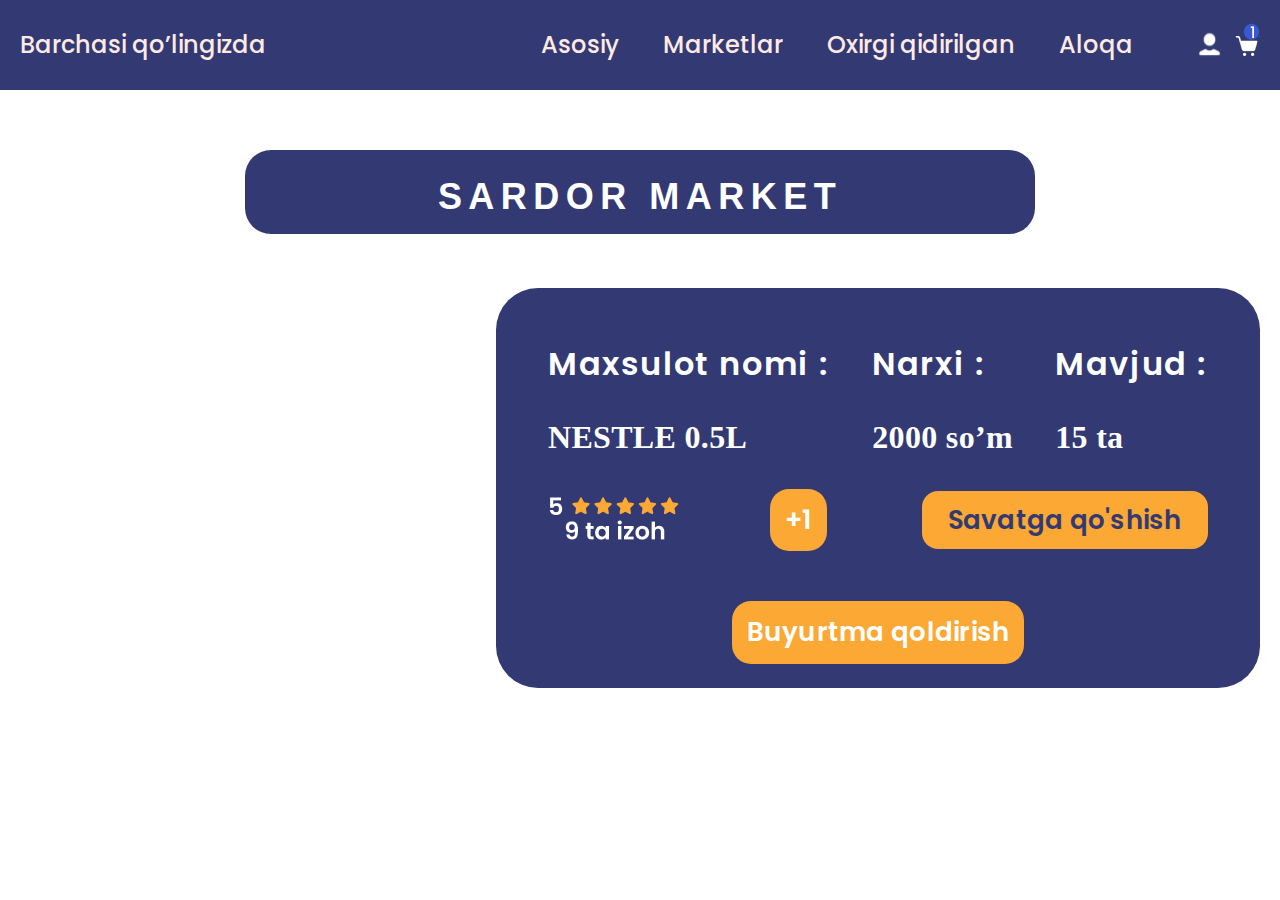
==== pages/sell.html @ b9319725 "initial commit" ====
<!DOCTYPE html>
<html lang="en">
<head>
  <meta charset="UTF-8">
  <meta http-equiv="X-UA-Compatible" content="IE=edge">
  <meta name="viewport" content="width=device-width, initial-scale=1.0">
  <link rel="stylesheet" href="../main.css">
  <title>Market</title>
</head>
<body>
  <div class="all-wrapperr">
    <!-- header  -->
    <header class="search-header">
      <div class="container">
        <div class="wrapper">
          <a href="./index.html" class="logo">Barchasi qo’lingizda</a>
          <nav class="navbar">
           <ul class="navbar_list">
            <li class="navbar_item"><a href="../index.html" class="navbar_link">Asosiy</a></li>
            <li class="navbar_item"><a href="./market.html" class="navbar_link">Marketlar</a></li>
            <li class="navbar_item"><a href="" class="navbar_link">Oxirgi qidirilgan</a></li>
            <li class="navbar_item"><a href="" class="navbar_link">Aloqa</a></li>
           </ul>
           <div class="person">
             <a href="#" class="person_link"></a>
             <a href="#" class="person_link"></a>
          </div>
          </nav>
        </div>
      </div>
    </header>
    <!-- finish Header -->
    <main>   
         <div class="sell">
      <div class="container">
          <h2 class="sell_title">   SARDOR MARKET   </h2>
          <div class="sell_wrapper">
            <iframe src="https://www.google.com/maps/embed?pb=!1m18!1m12!1m3!1d6049.627337628211!2d72.30002826452366!3d40.700101191524!2m3!1f0!2f0!3f0!3m2!1i1024!2i768!4f13.1!3m3!1m2!1s0x38bc8d0023bc57c1%3A0xb0c1a760cc13cdd5!2sSardor%20Market!5e0!3m2!1sen!2s!4v1713981419512!5m2!1sen!2s" width="450" height="400" style="border:0; border-radius: 50px;" allowfullscreen="" loading="lazy" referrerpolicy="no-referrer-when-downgrade"></iframe>
            <div class="sell_inner">
             <ul class="sell_list">
              <li class="sell-item">
                <p class="p1">Maxsulot nomi :</p>
                <p class="p2"> NESTLE 0.5L</p>
              </li>
              <li class="sell-item">
                <p class="p1">   Narxi : </p>
                <p class="p2"> 2000 so’m </p>
              </li>
              <li class="sell-item">
                <p class="p1">Mavjud :</p>
                <p class="p2"> 15 ta</p>
              </li>
             </ul>

             <ul class="sell2">
              <li class="sell2_item1">
                <img src="../img/Group 20.png" alt="baholash">
              </li>
              <li class="sell2_item2">+1</li>
              <li class="sell2_item3"><bu>Savatga qo'shish</bu></li>
             </ul>
             <button  type="submit" class="sell-btn sell2_item2 js-btn">Buyurtma qoldirish</button>
            </div>
          </div>
    </div>
      <div class="modal">
        <p class="text"><span>To‘lov miqdori</span> <span>2000 so‘m</span></p>
        <p class="text karta-raqam">8600 3129 7767 8933</p>
        <p class=" karta-turi">Uzcard |  Humo  | VISA</p>
        <p class="text tasdiqlash">0-0-0-0-0-0</p>
        <div class="tolov">
          <button type="submit" class="ok">Tasdiqlash</button>
          <button type="submit" class="ok no">Bekor qilish</button>
        </div>
      </div>
      </div>
    </main>
  </div>


  <script src="../script.js"></script>
</body>
</html>
---- main.css ----
/* poppins-regular - latin */
@font-face {
  font-display: swap; /* Check https://developer.mozilla.org/en-US/docs/Web/CSS/@font-face/font-display for other options. */
  font-family: 'Poppins';
  font-style: normal;
  font-weight: 400;
  src: url('./fonts/poppins-v21-latin-regular.woff2') format('woff2'); /* Chrome 36+, Opera 23+, Firefox 39+, Safari 12+, iOS 10+ */
}
/* poppins-500 - latin */
@font-face {
  font-display: swap; /* Check https://developer.mozilla.org/en-US/docs/Web/CSS/@font-face/font-display for other options. */
  font-family: 'Poppins';
  font-style: normal;
  font-weight: 500;
  src: url('./fonts/poppins-v21-latin-500.woff2') format('woff2'); /* Chrome 36+, Opera 23+, Firefox 39+, Safari 12+, iOS 10+ */
}
/* poppins-600 - latin */
@font-face {
  font-display: swap; /* Check https://developer.mozilla.org/en-US/docs/Web/CSS/@font-face/font-display for other options. */
  font-family: 'Poppins';
  font-style: normal;
  font-weight: 600;
  src: url('./fonts/poppins-v21-latin-600.woff2') format('woff2'); /* Chrome 36+, Opera 23+, Firefox 39+, Safari 12+, iOS 10+ */
}
/* poppins-700 - latin */
@font-face {
  font-display: swap; /* Check https://developer.mozilla.org/en-US/docs/Web/CSS/@font-face/font-display for other options. */
  font-family: 'Poppins';
  font-style: normal;
  font-weight: 700;
  src: url('./fonts/poppins-v21-latin-700.woff2') format('woff2'); /* Chrome 36+, Opera 23+, Firefox 39+, Safari 12+, iOS 10+ */
}
/* inknut-antiqua-regular - latin */
@font-face {
  font-display: swap; /* Check https://developer.mozilla.org/en-US/docs/Web/CSS/@font-face/font-display for other options. */
  font-family: 'Inknut Antiqua';
  font-style: normal;
  font-weight: 400;
  src: url('./fonts/inknut-antiqua-v14-latin-regular.woff2') format('woff2'); /* Chrome 36+, Opera 23+, Firefox 39+, Safari 12+, iOS 10+ */
}
@font-face {
  font-display: swap; /* Check https://developer.mozilla.org/en-US/docs/Web/CSS/@font-face/font-display for other options. */
  font-family: 'NATS';
  font-style: normal;
  font-weight: 400;
  src: url('./fonts/NATS-Regular.ttf') ; /* Chrome 36+, Opera 23+, Firefox 39+, Safari 12+, iOS 10+ */
}
*{
  box-sizing: border-box;
}
body{
  margin: 0;
  
}
.container{
  max-width: 1350px;
  width: 100%;
  padding: 0 20px;
  margin: 0 auto;
}
.all-wrapper{
  background: linear-gradient(140.6deg, #2E3467 67.87%, #444D9A 78.05%, #5B67CD 84.84%);
  height: 100vh;

}
header{
  padding: 28px 0 100px;
}
.wrapper{
  display: flex;
  align-items: center;
  justify-content: space-between;
}
.logo{
  font-family: Poppins;
  font-size: 24px;
  font-weight: 500;
  line-height: 36px;
  text-align: left;  
  color: #FFEAE3;
  text-decoration: none;
}
.navbar{
  display: flex;
  align-items: center;

}

.navbar_list{

  margin: 0;
  margin-right: 62px;
  padding-left: 0;
  list-style: none;
  display: flex;
  align-items: center;
  gap: 44px;
}
.navbar_link{
  font-family: Poppins;
font-size: 24px;
font-weight: 500;
line-height: 36px;
text-align: left;
color: #FFEAE3;
text-decoration: none;
}
.person{
  display: flex;
  gap: 10px;
}
.person_link:nth-child(1){
 width: 30px;
 height: 50px;
 background-image: url("./img/Person.svg");
}
.person_link:nth-child(2){
  width: 25px;
  height: 50px;
  background-image: url("./img/Group\ 21.png");
 }

/* Hero  */
.hero_wrapper{
  display: flex;
  align-items: center;
  justify-content: space-evenly;
  

}
.hero_title{
  width: 457px;
  font-family: Poppins;
font-size: 64px;
font-weight: 700;
line-height: 80.32px;
color: #FBA834;
text-align: left;

}
.hero img{
border-radius: 50px;
}
.search_wrapper{
  position: relative;
}
.search{

  width: 421px;
  padding: 10px 23px 10px 92px;
  border-radius: 20px;
  outline: none;
  border: none;
color: #FBA834;
font-style: italic;
  font-family: Poppins Arial, Helvetica, sans-serif;
  font-size: 24px;
  font-weight: 250;
  line-height: 40.16px;
  text-align: left;
  background-image: url("./img/search.svg");
  background-size: 40px;
  background-repeat: no-repeat;
  background-position: 23px center;
}
.search::placeholder{
  font-family: Poppins Arial, Helvetica, sans-serif;
  font-size: 24px;
font-weight: 250;
line-height: 40.16px;
text-align: left;

}
.btn{
  position: absolute;
  top: 5px;
  bottom: 5px;
  right: 45px;
  padding: 5px 5px 10px 5px;
  
  border-radius: 10px;
  background-color:  #FBA834;
  

border: none;
}
.btn a{
  font-size: 24px;
  font-weight: 250;
  line-height: 40.16px;
  text-decoration: none;
  border-radius: 20px;
  color: #333A73;
}


/* search  */
.search-header{
  background-color: #333A73;
  padding: 20px 0;
  margin-bottom: 10px;
}
.s-input{
  border-radius: 20px;
  padding: 10px 23px 10px 92px;
  outline: none;
  border: none;
color: #fff;
font-style: italic;
  font-family: Poppins Arial, Helvetica, sans-serif;
  font-size: 24px;
  font-weight: 250;
  line-height: 40.16px;
  text-align: left;
  background-image: url("./img/Group\ 5.png");
  background-size: 35px;
  background-repeat: no-repeat;
  background-position: 23px center;
}
.s-input::placeholder{
 color: #fff;
}
.search_wrapperr{
  position: relative;
  display: flex;
  align-items: center;
  justify-content: center;
  margin-bottom: 20px;
}

/* suvvvv  */

.suv{
padding-top: 50px;
padding-bottom: 50px;
}
.suv_list{
  margin: 0;
  padding-left: 0;
  list-style: none;
  display: flex;
  flex-wrap: wrap;
  align-items: center;
  justify-content: center;
  gap: 50px;
}
.suv_item{
  width: 340px;
  border-radius: 20px;
  padding: 5px;
  transition:box-shadow 0.5s linear ;
}

.suv_link{
  text-decoration: none;
  text-align: center;
  color: #FBA834;
}
del{
  color: #000;
  margin-right: 5px;
}
.suv_img{
  height: 335px;
  width: 320px;
 
}
.suv_item:hover{
  box-shadow: rgba(0, 0, 0, 0.24) 0px 3px 8px;
}

/* Marketlar  */
.market{
  padding-top: 30px;
}
.market_title{
  text-align: center;
}
.market_list{
  margin: 0;
  padding-left: 0;
  list-style: none;
  display: flex;
  align-items: center;
  justify-content: center;
  gap: 20px;
  flex-wrap: wrap;
}
.market_item{
  width: 400px;
  padding: 15px 20px;
  background-color: #F6F6F6;
  border-radius: 21px;
  padding-bottom: 30px;
}
.market_title{
  margin-top: 0;
  margin-bottom: 27px;
  font-family: Arial, Helvetica, sans-serif;
font-size: 36px;
font-weight: 700;
line-height: 43.57px;
text-align: center;

}
.market_img{
  width: 195px;
  height: 130px;
  border-radius: 20px;
}
.item-wrapper{
  display: flex;
  gap: 18px;
}

/* sell  */
.sell{
  padding-top: 50px;
  padding-bottom: 50px;
}
.sell_title{
  margin: 0 auto;
  width: 790px;
  text-align: center;
  font-family: Arial, Helvetica, sans-serif;
font-size: 36px;
font-weight: 600;
line-height: 45.18px;
letter-spacing: 0.18em;
background-color: #333A73;
border-radius: 26px;
color: #fff;
margin-bottom: 54px;
padding: 24px;
padding-bottom: 15px;
}
.sell_wrapper{
  display: flex;
  align-items: center;
  justify-content: space-between;
  color: #fff;
}
.sell_inner{
  width: 764px;
  background-color: #333A73;
  border-radius: 42px;
  padding: 24px 52px;
}
.sell_list{
  margin: 0;
  padding-left: 0;
  list-style: none;
  gap: 5px;
  display: flex;
  align-items: center;
  justify-content: space-between;

  text-align: center;
}

.p1{
  font-family: Poppins;
font-size: 32px;
font-weight: 600;
line-height: 40.16px;
letter-spacing: 0.05em;
text-align: left;

}
.p2{
  font-family: Pridi;
font-size: 32px;
font-weight: 700;
line-height: 40.16px;
letter-spacing: 0.01em;
text-align: left;

}
.sell2{
  margin: 0;
  padding-left: 0;
  list-style: none;
  gap: 5px;
  display: flex;
  margin-bottom: 50px;
  align-items: center;
  /* justify-content: space-between; */
}
.sell2_item1{
  margin-right: 50px;
}
.sell2_item2{
  padding: 15px;
  background-color: #FBA834;
  border-radius: 19px;
  font-family: Poppins;
font-size: 26px;
font-weight: 600;
line-height: 32.63px;
letter-spacing: 0.01em;
text-align: left;
margin-right: 90px;

}
.sell2_item3{
  padding: 13px 26px;
  font-family: Poppins;
font-size: 26px;
font-weight: 600;
line-height: 32.63px;
letter-spacing: 0.01em;
text-align: center;
color: #333A73;
border-radius: 16px;
  background-color: #FBA834;
}
.sell-btn{
   display: block;
   margin: 0 auto;
  outline: none;
  border: none;
  color: white;
}

.modal{
  position: absolute;
  top: -500px;
  right: calc(50% - 400px);
  width: 793px;
  border-radius: 50px;
  padding: 33px 90px;
  background-color: #333A73;
  transition: top 0.5s linear;

}

.text{
  display: flex;
  justify-content: space-between;
  padding: 0 33px;
  border-radius: 15px;
  font-family: NATS, Arial, Helvetica, sans-serif;
font-size: 32px;
font-weight: 400;
line-height: 55.63px;
letter-spacing: 0.1em;
text-align: left;
  background-color: #FBA834;
}
.text span{
  display: block;
}
.karta-raqam{
  font-family: NATS;
  font-size: 32px;
  font-weight: 400;
  line-height: 45.63px;
  letter-spacing: 0.1em;
  width: 361px;
  color: #333A73;
  margin: 0 auto;
  padding: 5px 15px;
  justify-content: center;
 
}
.karta-turi{
  font-family: Inknut Antiqua;
font-size: 24px;
font-weight: 400;
line-height: 61 .9px;
text-align: center;
color: #fff;

}
.tasdiqlash{
  width: 236px;
  margin: 0 auto;
  font-family: NATS;
font-size: 32px;
font-weight: 400;
line-height: 45.63px;
letter-spacing: 0.1em;
justify-content: center;
color: #333A73;
padding: 5px 15px;



}
.tolov{
  margin-top: 30px;

}
.ok{
  width: 261px;
  border: none;
  border-radius: 15px;
  background-color: #FFB041;
  font-family: NATS;
font-size: 28px;
font-weight: 700;
line-height: 25.8px;
letter-spacing: 0.15em;
text-align: center;
padding: 15px 10px;
color: #333A73;

}
.no{
  background-color: #fff;
  color: #000;
  margin-left: 77px;
}

.paydo-bol{
  top:calc(50% - 250px);
}
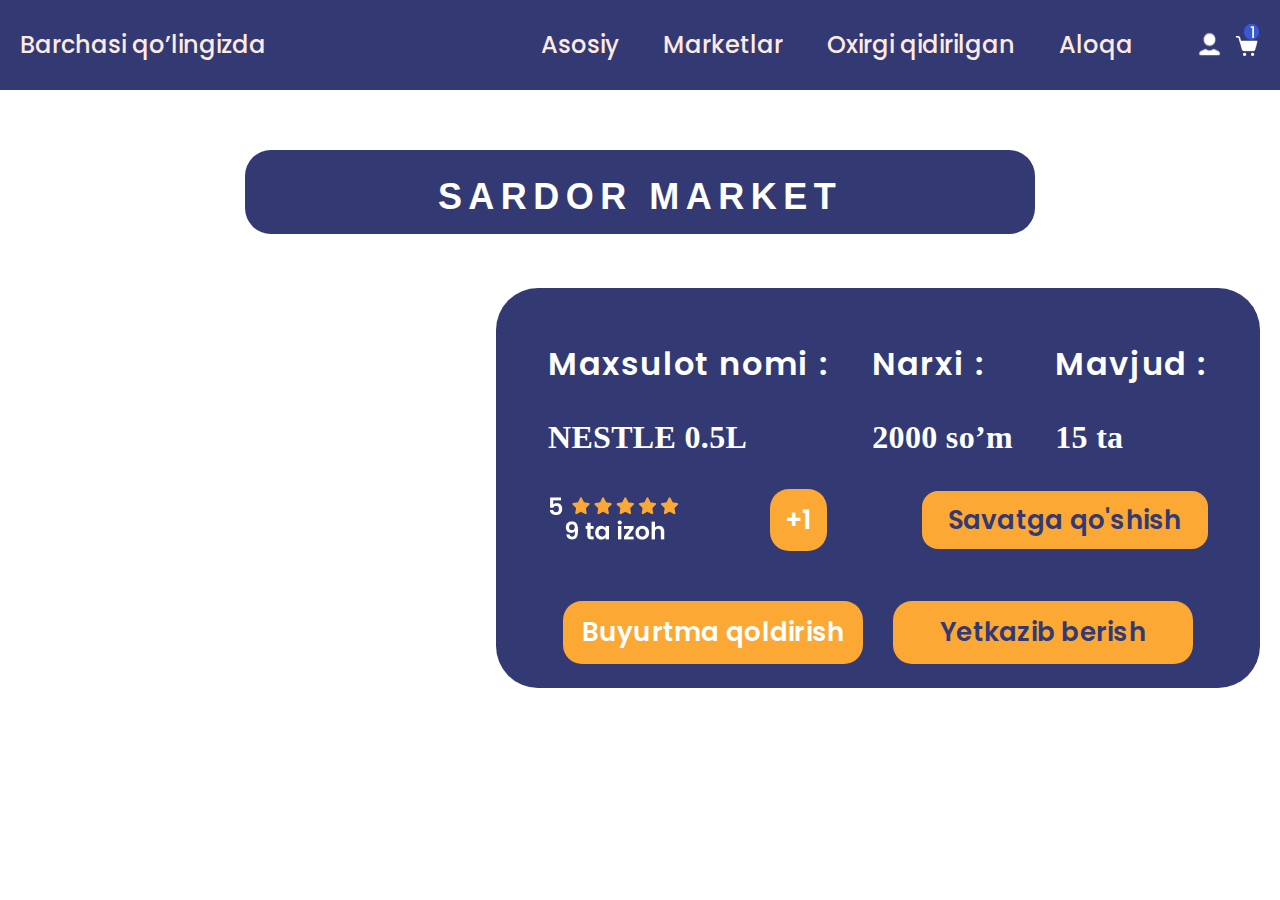
==== commit dc466783: "second commit" ====
--- a/pages/sell.html
+++ b/pages/sell.html
@@ -59,10 +59,15 @@
               <li class="sell2_item2">+1</li>
               <li class="sell2_item3"><bu>Savatga qo'shish</bu></li>
              </ul>
-             <button  type="submit" class="sell-btn sell2_item2 js-btn">Buyurtma qoldirish</button>
+             <div class="btnn-wrapper">
+               <button  type="submit" class="sell-btn sell2_item2 js-btn">Buyurtma qoldirish</button>
+               <button  type="submit" class="sell-btn sell2_item2 js-btn2" style="color: #333A73;  ">Yetkazib berish</button>
+             </div>
             </div>
           </div>
     </div>
+
+
       <div class="modal">
         <p class="text"><span>To‘lov miqdori</span> <span>2000 so‘m</span></p>
         <p class="text karta-raqam">8600 3129 7767 8933</p>
@@ -72,6 +77,28 @@
           <button type="submit" class="ok">Tasdiqlash</button>
           <button type="submit" class="ok no">Bekor qilish</button>
         </div>
+
+        </div>
+
+        <div class="modal2">
+          <h2 class="modal2-title">Yetkazib beruvchilar</h2>
+          <div class="wwwww">
+            <div class="modal2-wrapper">
+                <img src="../img/6426000_sd-removebg-preview 1-1.png" width="160" height="170" alt="">
+                <div>
+                  <h4 class="modal2-titlee">Diyor Tezkor</h4>
+                  <p class="modal2-text">Izoh: Pullik bir zumda yetib boradi  </p>
+                </div>
+            </div>
+            <div class="modal2-wrapper " style="background-color: #333A73; color:#fff;">
+              <img src="../img/6426000_sd-removebg-preview 1.png" width="160" height="170" alt="">
+              <div>
+                <h4 class="modal2-titlee">Asadbek Fast</h4>
+                <p class="modal2-text">Izoh:  Bepul 
+                  17:00 da yetib boradi </p>
+              </div>
+                    </div>
+          </div>
       </div>
       </div>
     </main>
--- a/main.css
+++ b/main.css
@@ -420,7 +420,16 @@
   outline: none;
   border: none;
   color: white;
-}
+  width: 300px;
+  text-align: center;
+}
+.btnn-wrapper{
+  display: flex;
+  align-items: center;
+  justify-content: space-evenly;
+}
+
+/* ,odall   */
 
 .modal{
   position: absolute;
@@ -514,4 +523,64 @@
 
 .paydo-bol{
   top:calc(50% - 250px);
+}
+
+
+
+.modal2{
+  width: 1100px;
+  padding: 20px;
+  border-radius: 50px;
+  padding: 20px;
+  background-color: #c8c8cb;
+  transition: top 0.5s linear;
+  position: absolute;
+  top: -1500px;
+  right: calc(50% - 500px);
+
+}
+.wwwww{
+  display: flex;
+  justify-content: space-between;
+}
+.modal2-title{
+  text-align: center;
+  font-family: Inter;
+font-size: 36px;
+font-weight: 700;
+line-height: 43.57px;
+text-align: center;
+color: #333A73;
+}
+.modal2-wrapper{
+  width: 500px;
+  display: flex;
+  align-items: center;
+  padding: 30px;
+  border-radius: 22px;
+  background-color: #FBA834;
+}
+.modal2-wrapper img{
+  border-radius: 15px;
+  margin-right: 25px;
+}
+.modal2-titlee{
+  font-family: Inter;
+font-size: 24px;
+font-weight: 700;
+line-height: 29.05px;
+text-align: left;
+
+}
+.modal2-text{
+  font-family: Inter;
+font-size: 20px;
+font-weight: 500;
+line-height: 24.2px;
+text-align: left;
+
+}
+
+.paydo-bol{
+  top:calc(50% - 250px);
 }